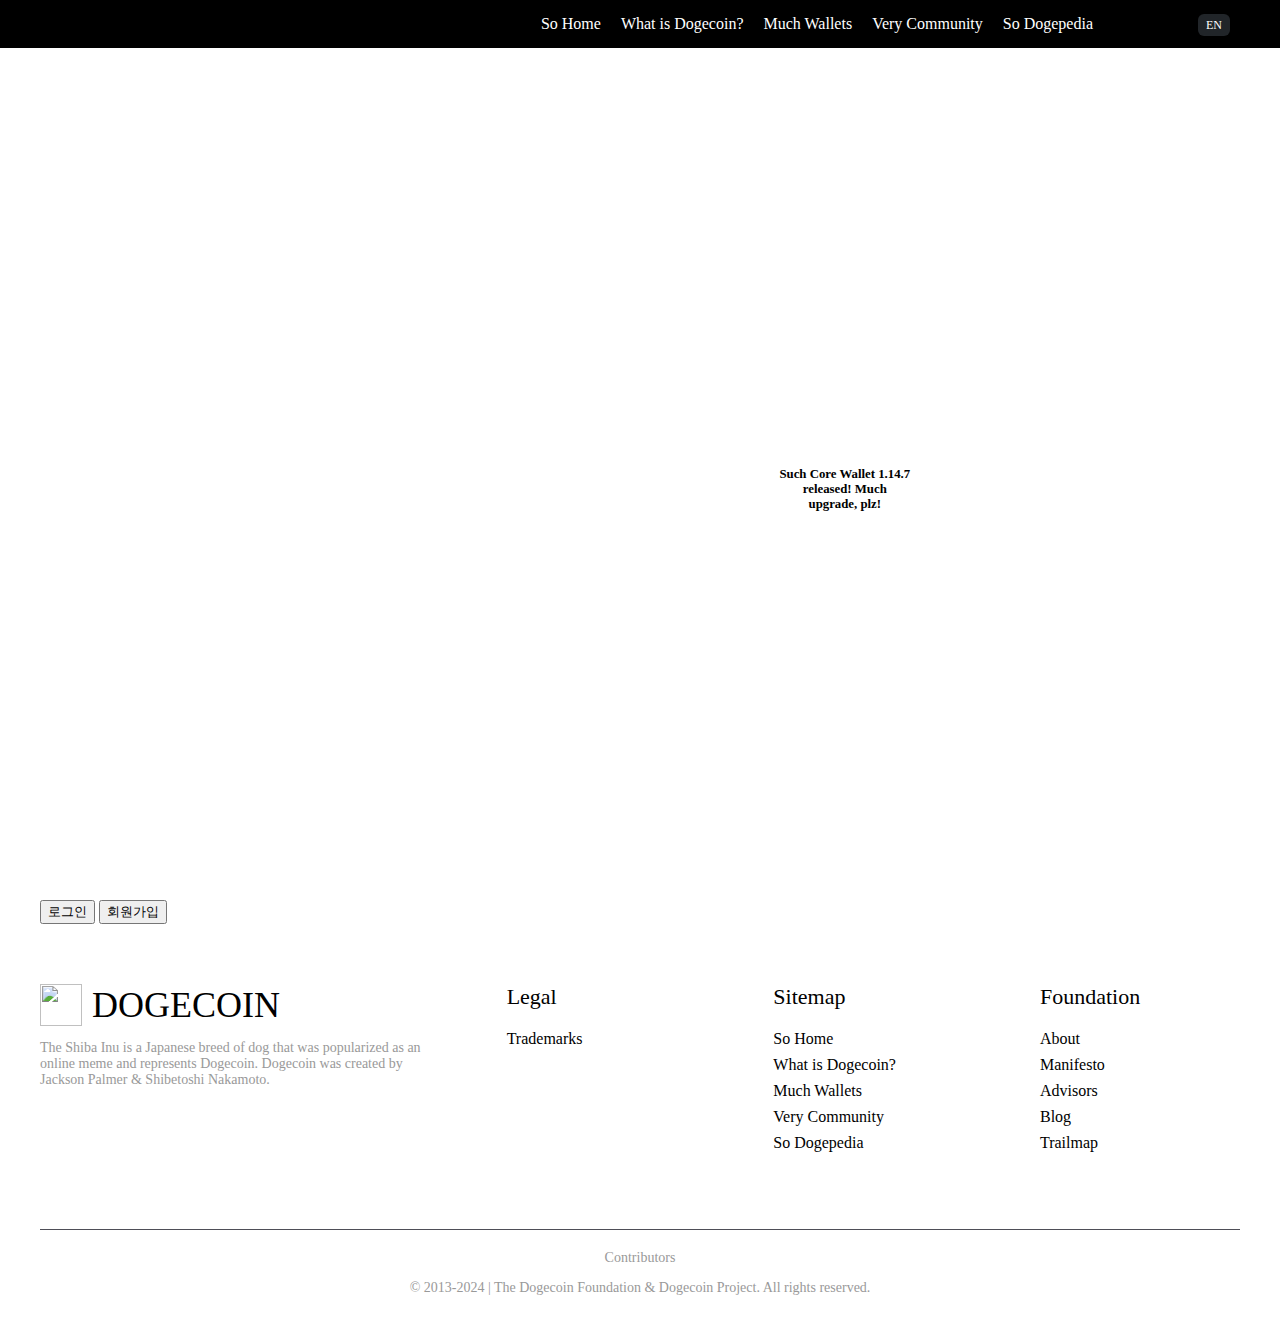
==== main.html @ 07a7066b "DOGECOIN 메인 추가" ====
<!DOCTYPE html>
<html lang="en">

<head>
    <meta charset="UTF-8">
    <meta name="viewport" content="width=device-width, initial-scale=1.0">
    <title>Document</title>
    <script src="https://kit.fontawesome.com/5d961484b0.js" crossorigin="anonymous"></script>
    <link rel="stylesheet" href="main.css">
    <script src="main.js"></script>
</head>

<body>
    <header>
        <nav>
            <a href="#">
                <img src="https://dogecoin.com/assets/images/dogecoin-logo.png" alt="">
            </a>
            <ul>
                <li>
                    <a href="#">So Home</a>
                </li>
                <li>
                    <a href="#">What is Dogecoin?</a>
                </li>
                <li>
                    <a href="#">Much Wallets</a>
                </li>
                <li>
                    <a href="#">Very Community</a>
                </li>
                <li id="dogepedia" onmouseover="displayInMenu(this.id)">
                    <a href="#">
                        So Dogepedia
                        <i class="fa-solid fa-caret-down"></i>
                    </a>
                    <div id="dogepediaInMenu" style="display:none;" onmouseout="hideInMenu(this.id)">
                        <a href="#">Document</a>
                        <a href="#">FAQ</a>
                        <a href="#">How Tos</a>
                        <a href="#">Resources</a>
                    </div>
                </li>
                <li>
                    <a href="#">
                        <i class="fa-solid fa-shirt"></i>
                    </a>
                </li>
                <li id="toggle">
                    <i class="fa-solid fa-circle-half-stroke"></i>
                </li>
                <li id="language" onmouseover="displayInMenu(this.id)">
                    <a href="#">
                        <i class="fa-solid fa-square"></i>
                        <span class="contry">EN</span>
                        <i class="fa-solid fa-caret-down"></i>
                    </a>
                    <div id="languageInMenu" style="display:none;" onmouseout="hideInMenu(this.id)">
                        <a href="#">
                            <i class="fa-solid fa-square"></i>
                            <span class="contry">FR</span>
                        </a>
                        <a href="#">
                            <i class="fa-solid fa-square"></i>
                            <span class="contry">DE</span>
                        </a>
                        <a href="#">
                            <i class="fa-solid fa-square"></i>
                            <span class="contry">ZH-CN</span>
                        </a>
                        <a href="#">
                            <i class="fa-solid fa-square"></i>
                            <span class="contry">ZH-TW</span>
                        </a>
                        <a href="#">
                            <i class="fa-solid fa-square"></i>
                            <span class="contry">PT-PT</span>
                        </a>
                        <a href="#">
                            <i class="fa-solid fa-square"></i>
                            <span class="contry">NO</span>
                        </a>
                        <a href="#">
                            <i class="fa-solid fa-square"></i>
                            <span class="contry">TH</span>
                        </a>
                        <a href="#">
                            <i class="fa-solid fa-square"></i>
                            <span class="contry">ES</span>
                        </a>
                    </div>
                </li>
            </ul>
        </nav>
    </header>
    <div class="video-container">
        <video type="video/mp4" autoplay loop muted class>
            <source src="https://dogecoin.com/assets/images/Header_Video.mp4">
        </video>
        <div class="content">
            <img src="https://dogecoin.com/assets/images/doge.svg" alt="">
            <h1>DOGECOIN</h1>
            <span>the people’s</span>
            <span id="randomStr"></span>
            <div class="dogesay">
                <a href="">
                    Such Core Wallet 1.14.7 released! Much upgrade, plz!
                </a>
                <div class="dogesay-triangle"></div>
            </div>
        </div>
    </div>
    <main>
        <section>
            <div>
                <button id="login" onclick="loadHTML(this.id)">로그인</button>
                <button id="register" onclick="loadHTML(this.id)">회원가입</button>
            </div>
            <article id="aricle">
            </article>
        </section>
    </main>
    <footer>
        <div class="footer-first">
            <div>
                <div>
                    <img src="https://dogecoin.com/doge-logo.png" alt="">
                    <span>DOGECOIN</span>
                </div>
                <p>The Shiba Inu is a Japanese breed of dog that was popularized as an online meme and represents
                    Dogecoin. Dogecoin was created by Jackson Palmer & Shibetoshi Nakamoto.</p>
            </div>
            <div>
                <span class="title">Legal</span>
                <ul>
                    <li><a href="#">Trademarks</a></li>
                </ul>
            </div>
            <div>
                <span class="title">Sitemap</span>
                <ul>
                    <li><a href="#">So Home</a></li>
                    <li><a href="#">What is Dogecoin?</a></li>
                    <li><a href="#">Much Wallets</a></li>
                    <li><a href="#">Very Community</a></li>
                    <li><a href="#">So Dogepedia</a></li>
                </ul>
            </div>
            <div>
                <span class="title">Foundation</span>
                <ul>
                    <li><a href="#">About</a></li>
                    <li><a href="#">Manifesto</a></li>
                    <li><a href="#">Advisors</a></li>
                    <li><a href="#">Blog</a></li>
                    <li><a href="#">Trailmap</a></li>
                </ul>
            </div>
        </div>
        <div class="footer-last">
            <a href="">Contributors</a>
            <p>© 2013-2024 | The Dogecoin Foundation & Dogecoin Project. All rights reserved.</p>
        </div>
    </footer>
</body>

</html>
---- main.css ----
:root[theme="light"] {
    --background: #fff;
    --color: #000;
    --table-background: #efefef;
    --border-color: #efefef;
}

:root[theme="dark"] {
    --background: #000;
    --color: #fff;
    --table-background: #727272;
    --border-color: #727272;
}

body {
    background-color: var(--background);
    margin: 0;
    padding: 0;
    color: var(--color);
}

li#dogepedia .fa-caret-down {
    font-size: 10px;
}

li#toggle {
    cursor: pointer;
    color: #fff;
}

a {
    text-decoration: none;
    color: #fff;
}

a:hover {
    text-decoration: underline;
    color: #ffc107;
}

header {
    position: fixed;
    z-index: 1;
    width: 100%;
    background-color: black;
}

header nav {
    padding: 15px 0 15px 0;
    display: flex;
    justify-content: space-between;
    width: 1200px;
    margin: 0 auto;
    align-items: center;
}

header img {
    height: 42px;
}

header ul {
    list-style: none;
    display: flex;
    margin: 0;
    padding: 0;
}

header ul li {
    margin: 0 10px;
}

header ul li i.fa-shirt,
header ul li i.fa-circle-half-stroke,
header ul li i.fa-square {
    margin-left: 15px;
}

div[id$="InMenu"] {
    flex-direction: column;
    margin-top: 10px;
    display: none;
    position: absolute;
    background-color: #0f0f0f;
    padding: 10px 10px 10px 0;
}

li#dogepedia div a {
    margin: 15px;
}

li#language a:hover {
    text-decoration: none;
    color: white;
}

li#language a i.fa-caret-down:hover {
    color: #ffc107;
}

div#languageInMenu a {
    margin: 6px 0;
}

span.contry {
    padding: 4px 8px;
    border-radius: 6px;
    font-size: 12px;
    background-color: rgb(33, 37, 41);
}

div.video-container {
    position: relative;
    height: 100vh;
}

div.video-container video {
    width: 100%;
    height: 100%;
    object-position: 100% 100%;
    object-fit: cover;
}

div.video-container div.content {
    width: 30%;
    position: absolute;
    top: 50%;
    left: 50%;
    transform: translate(-50%, -50%);
    text-align: center;
}

div.video-container div.content div {
    position: relative;
}

div.video-container div.content div.dogesay {
    width: 35%;
    right: -100px;
    top: 50px;
    position: absolute;
    background-color: #fff;
    display: flex;
    align-items: center;
    padding: 20px;
    border-radius: 10px;
}

div.video-container div.content div.dogesay a {
    color: #000;
    font-size: 1vw;
    font-weight: bold;
}

div.dogesay-triangle {
    width: 0;
    height: 0;
    border-left: 20px solid transparent;
    border-bottom: 20px solid white;
    position: absolute !important;
    left: -15px;
    bottom: 10px;
}

div.video-container h1 {
    margin: 0;
    font-size: 4vw;
    color: #fff;
}

div.video-container span {
    font-size: 2vw;
    color: #fff;
}

main {
    width: 1200px;
    margin: 0 auto;
}

article {
    padding: 20px 0;
}

footer {
    margin-top: 20px;
    padding: 0 20px 20px 20px;
    text-align: center;
    font-size: 14px;
    width: 1200px;
    margin: 0 auto;
    color: var(--color);
}

footer div.footer-first {
    margin-top: 20px;
    display: flex;
    height: 245px;
    justify-content: space-between;
}

footer div.footer-first div {
    width: 200px;
    text-align: left;
}

footer div.footer-first div a {
    color: var(--color);
}

footer div.footer-first div a:hover {
    color: #ffc107;
}

footer div.footer-first div:first-child {
    width: 400px;
}

footer div.footer-first div:first-child div {
    font-size: 36px;
    display: flex;
    align-items: center;
}

footer div.footer-first div:first-child p {
    font-size: 14px;
    color: #999;
    text-align: left;
}

footer div.footer-first ul {
    list-style: none;
    margin: 20px 0 0 0;
    padding: 0;
}

footer div.footer-first ul li {
    font-size: 16px;
    margin-top: 8px;
}

footer div.footer-first span.title {
    font-size: 22px;
}

footer div.footer-first div:first-child img {
    width: 42px;
    height: 42px;
    margin-right: 10px;
}

footer div.footer-last {
    padding-top: 20px;
    border-top: 1px solid #4e4e57;
    color: #999;
}

footer div.footer-last a {
    color: #999;
}

footer div.footer-last a:hover {
    color: #ffc107;
    text-decoration: none;
}
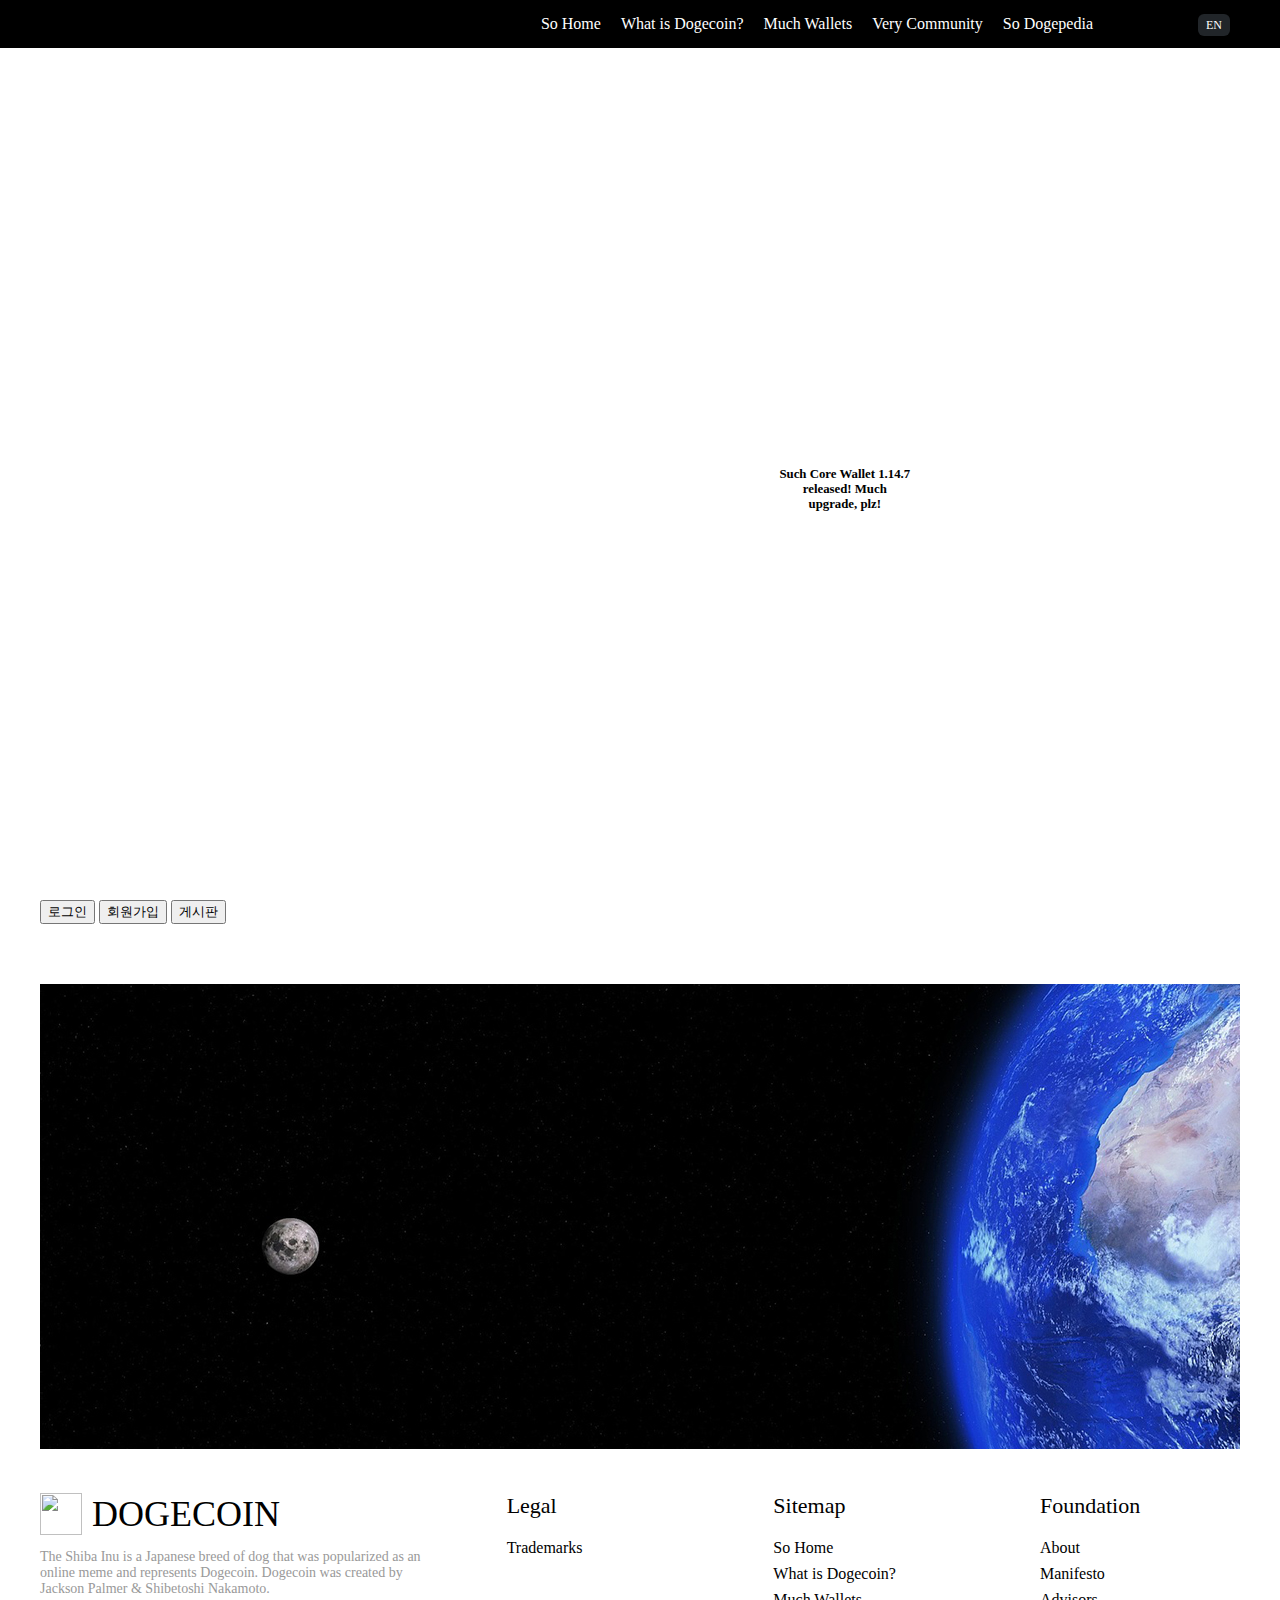
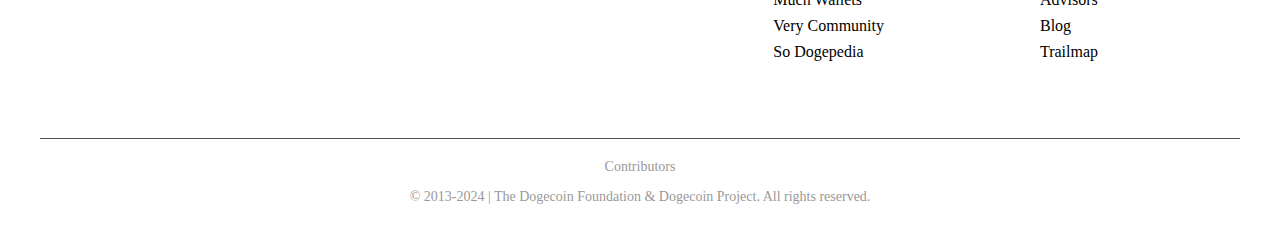
==== commit f2f2373f: "slider 구현" ====
--- a/main.html
+++ b/main.html
@@ -115,8 +115,21 @@
             <div>
                 <button id="login" onclick="loadHTML(this.id)">로그인</button>
                 <button id="register" onclick="loadHTML(this.id)">회원가입</button>
+                <button id="table" onclick="loadHTML(this.id)">게시판</button>
             </div>
             <article id="aricle">
+            </article>
+            <article class="slider-container">
+                <div class="slider">
+                    <a href="" class="slide"><img src="./img/slide-1.jpg"></a>
+                    <a href="" class="slide"><img src="./img/slide-2.jpg"></a>
+                    <a href="" class="slide"><img src="./img/slide-3.jpg"></a>
+                    <a href="" class="slide"><img src="./img/slide-4.jpg"></a>
+                </div>
+                <i id="prev" class="fa-solid fa-circle-chevron-left"></i>
+                <i id="next" class="fa-solid fa-circle-chevron-right"></i>
+                <div class="indicator-box">
+                </div>
             </article>
         </section>
     </main>
--- a/main.css
+++ b/main.css
@@ -181,6 +181,56 @@
     padding: 20px 0;
 }
 
+article.slider-container {
+    width: 1200px;
+    position: relative;
+    margin: 0 auto;
+    overflow: hidden;
+}
+
+article.slider-container div.slider {
+    display: flex;
+    transition: transform 0.5s ease;
+    position: relative;
+}
+
+article.slider-container div.slider a.slide {
+    width: 100%;
+}
+
+i.fa-circle-chevron-left,
+i.fa-circle-chevron-right {
+    position: absolute;
+    transform: translateY(-250px);
+    color: white;
+    font-size: 40px;
+    cursor: pointer;
+}
+
+i.fa-circle-chevron-right {
+    right: 20px;
+}
+
+i.fa-circle-chevron-left {
+    left: 20px;
+}
+
+div.indicator-box {
+    font-size: 10px;
+    position: absolute;
+    bottom: 40px;
+    transform: translateX(600px);
+}
+
+div.indicator-box i {
+    margin: 0 5px;
+    color: #fff;
+}
+
+div.indicator-box i.on {
+    color: rgb(180, 225, 255);
+}
+
 footer {
     margin-top: 20px;
     padding: 0 20px 20px 20px;
